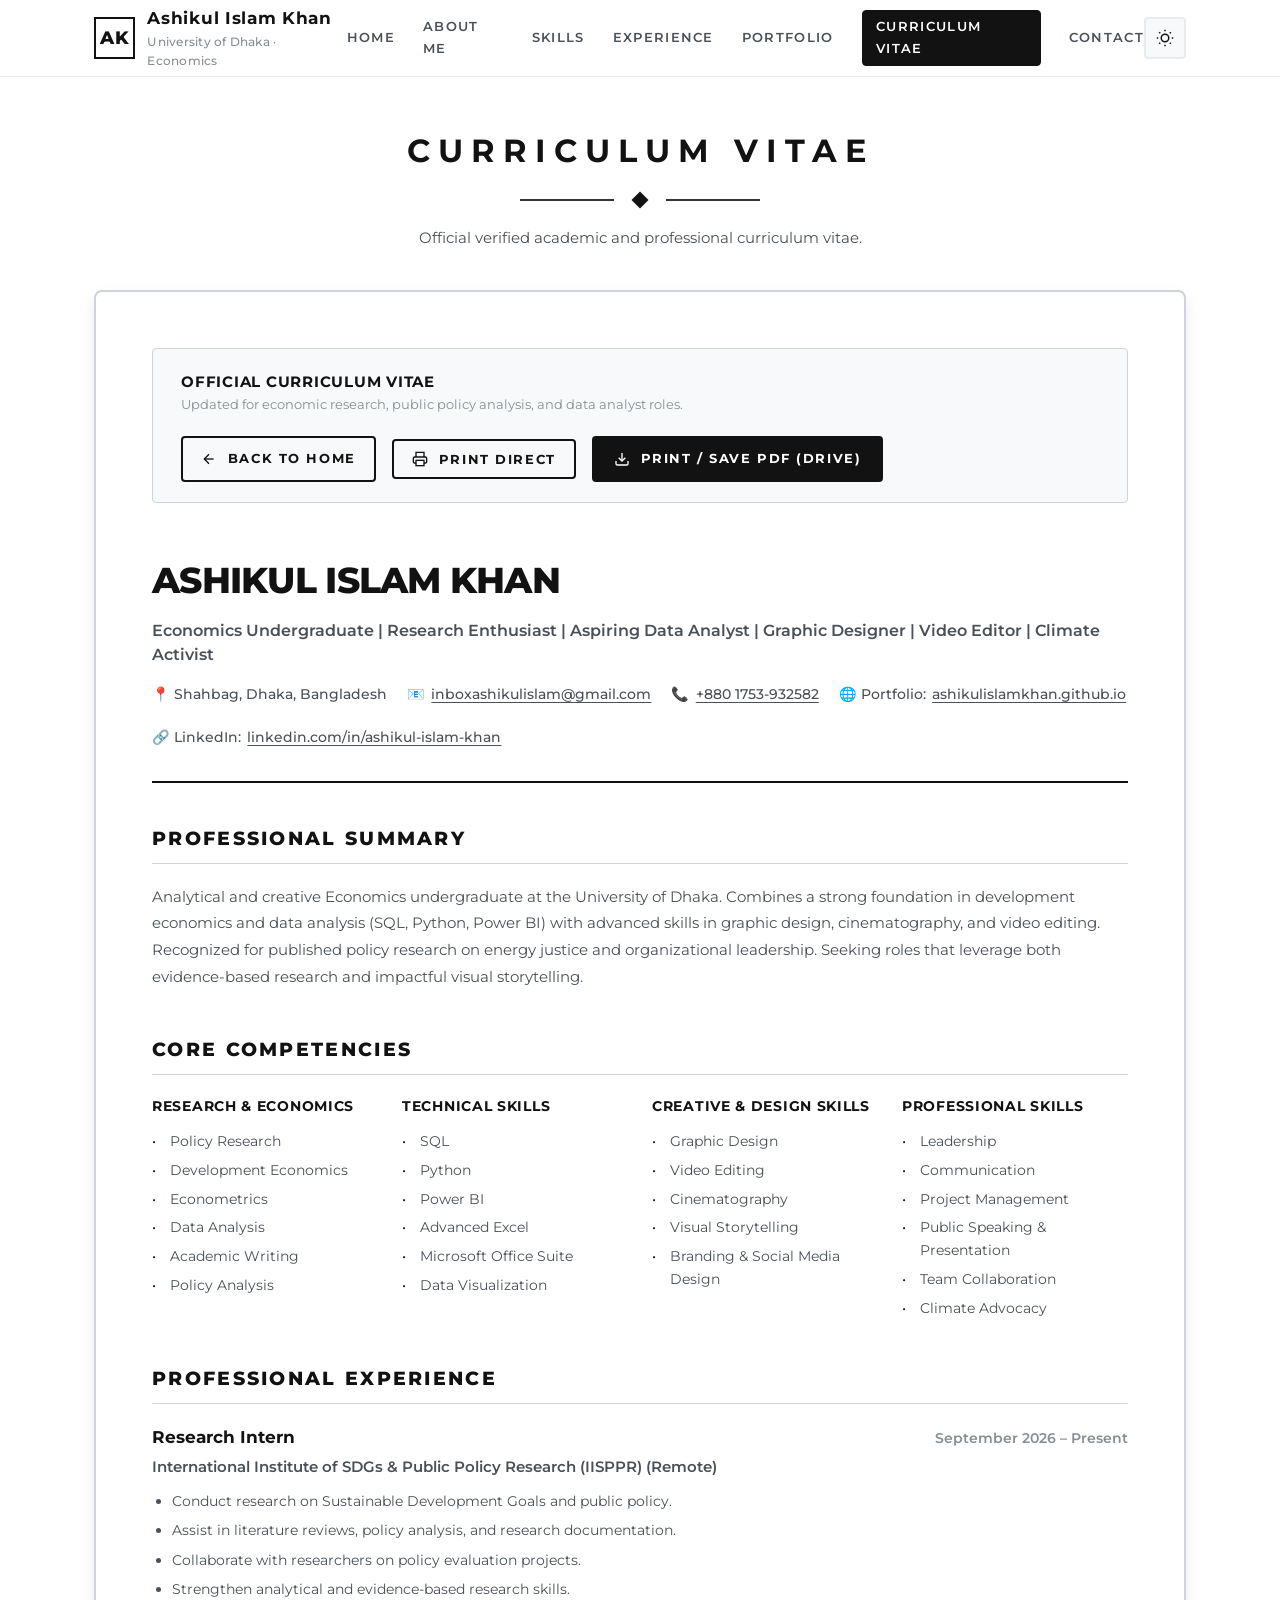
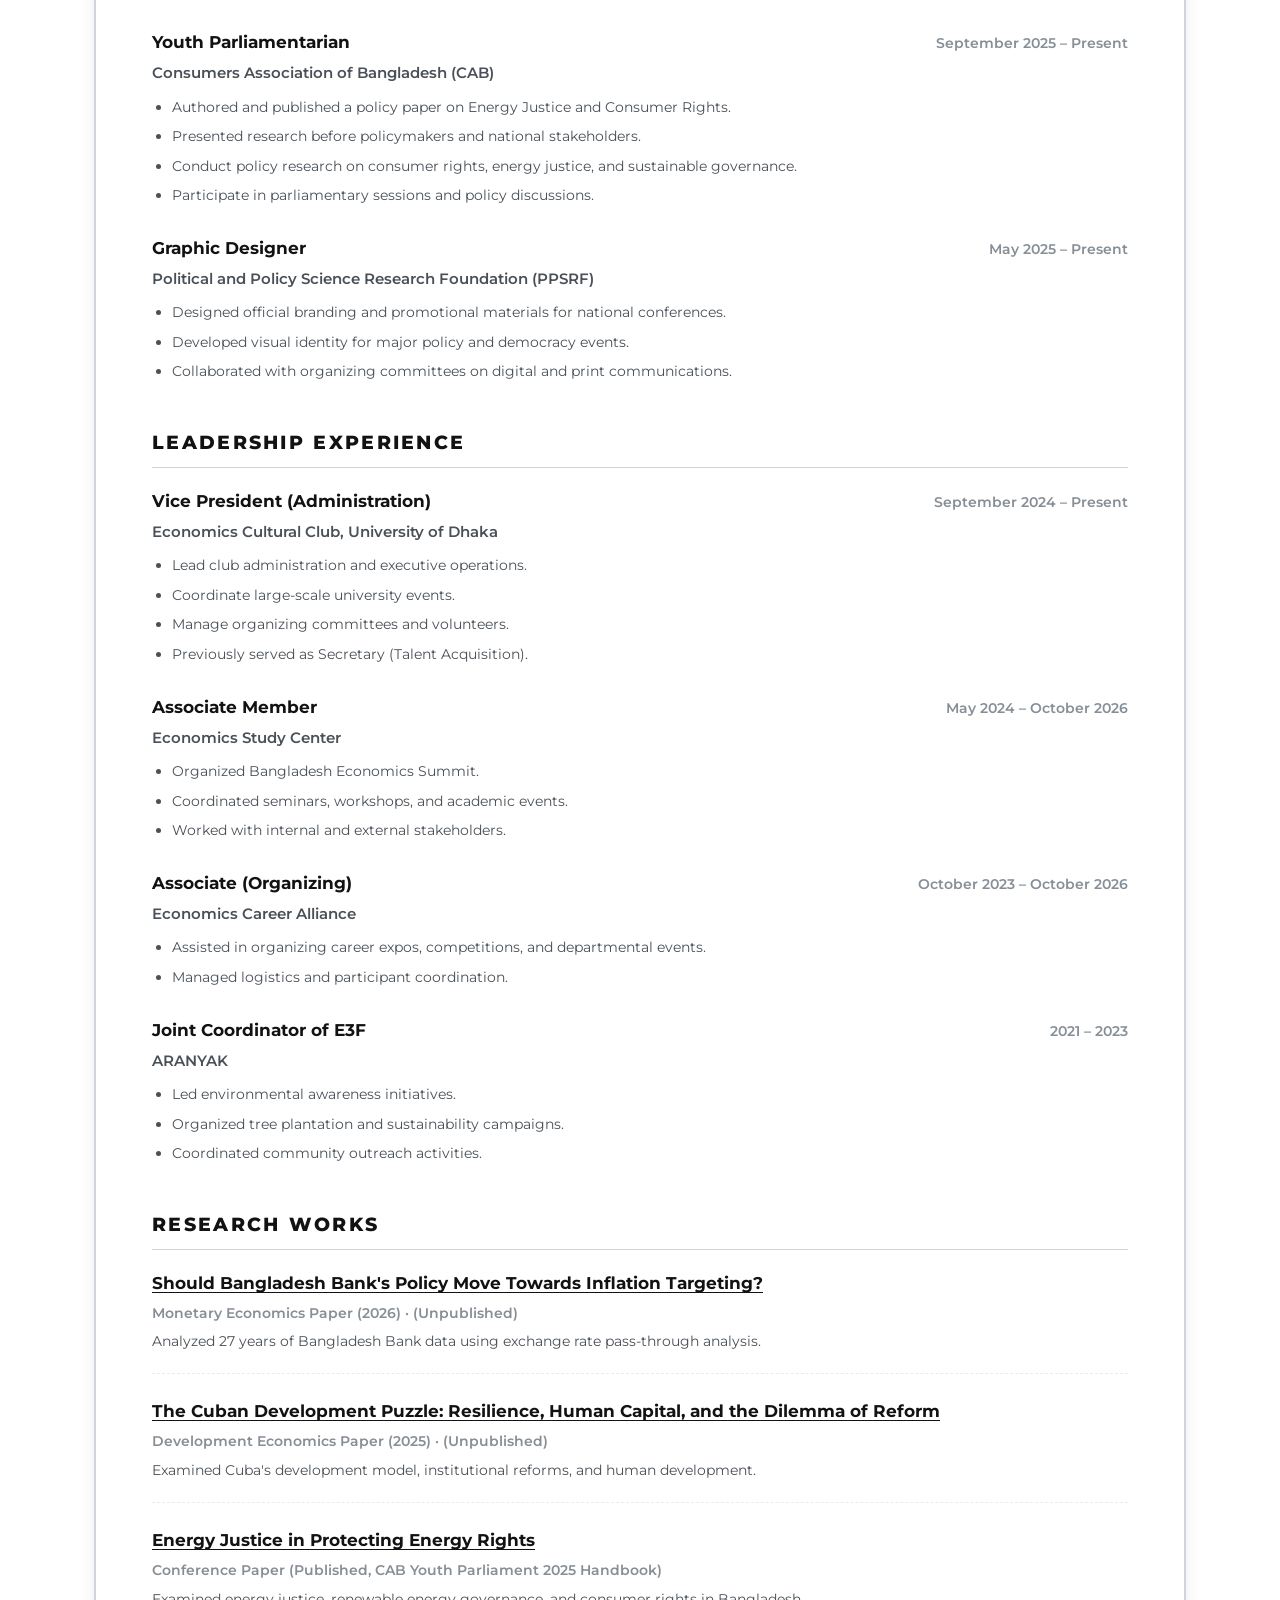
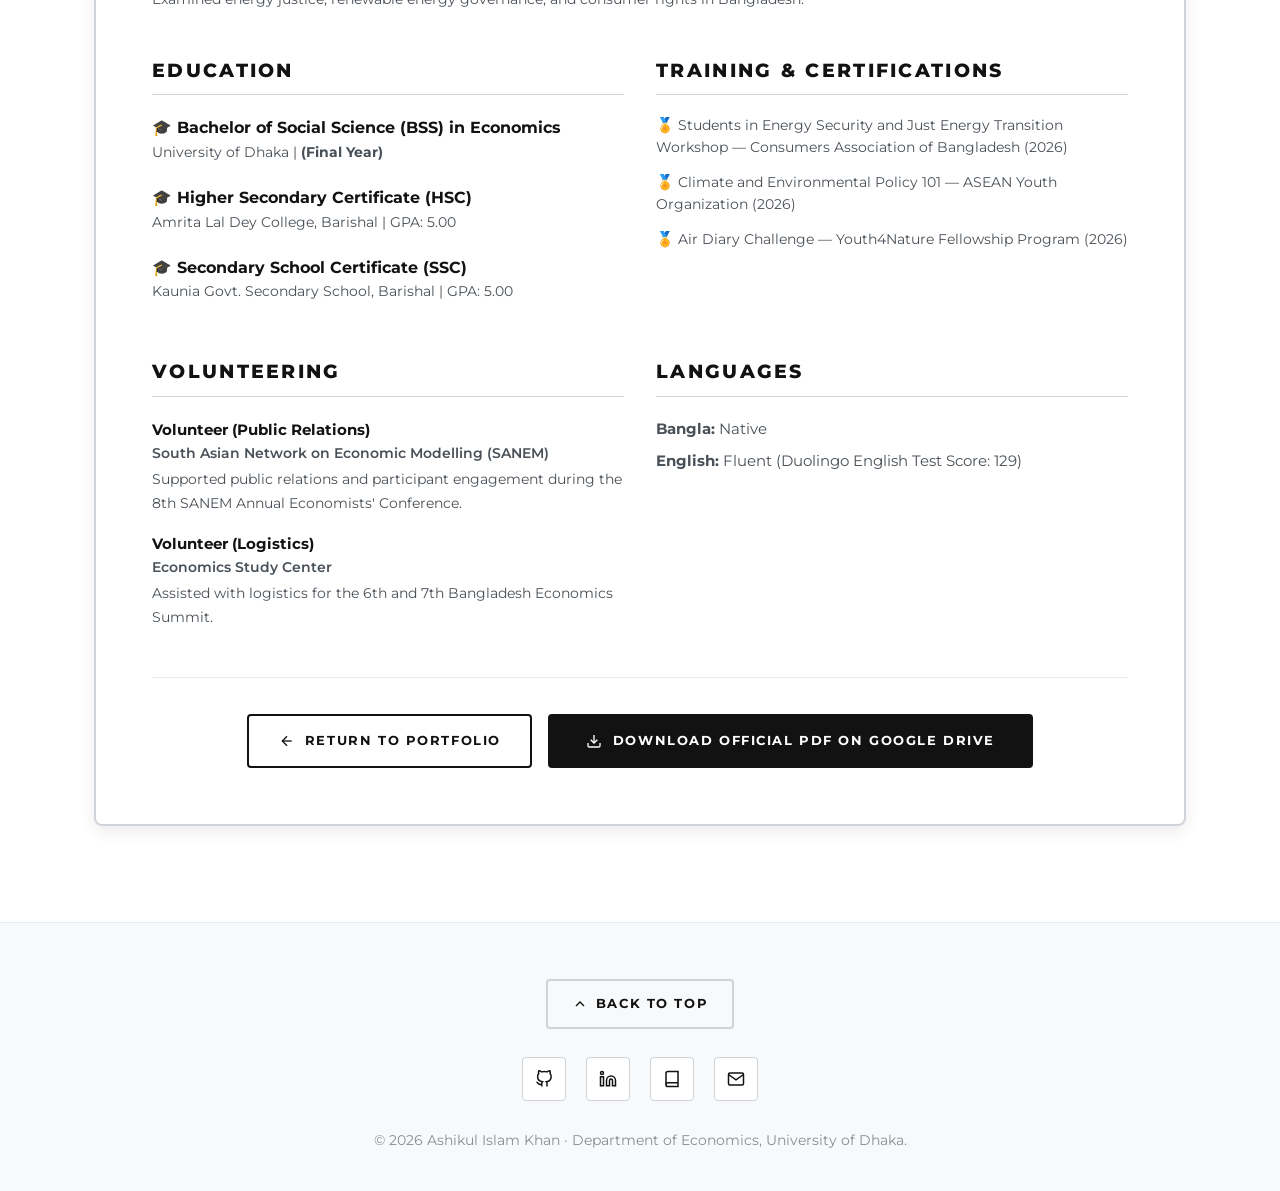
==== cv.html @ 873a34c2 "feat: add depth photo header, move CV to dedicated subpage, connect contact form to inbox, update al" ====
<!DOCTYPE html>
<html lang="en" data-theme="light">
<head>
  <meta charset="UTF-8">
  <meta name="viewport" content="width=device-width, initial-scale=1.0">
  <title>Curriculum Vitae | Ashikul Islam Khan</title>
  <meta name="description" content="Official Curriculum Vitae of Ashikul Islam Khan — Economics Undergraduate at University of Dhaka, Policy Research Enthusiast, Aspiring Data Analyst.">
  
  <!-- Tomasz Gajda Typography: Montserrat & Inter -->
  <link rel="preconnect" href="https://fonts.googleapis.com">
  <link rel="preconnect" href="https://fonts.gstatic.com" crossorigin>
  <link href="https://fonts.googleapis.com/css2?family=Montserrat:wght@300;400;500;600;700;800&family=Inter:wght@400;500;600;700&family=JetBrains+Mono:wght@400;500;600&display=swap" rel="stylesheet">
  
  <link rel="stylesheet" href="styles.css">
</head>
<body>

  <!-- =========================================================================
       Navigation Header
       ========================================================================= -->
  <header class="site-header">
    <div class="container nav-container">
      <a href="index.html" class="nav-brand">
        <div class="brand-monogram">AK</div>
        <div class="brand-text">
          <span class="brand-title">Ashikul Islam Khan</span>
          <span class="brand-subtitle">University of Dhaka · Economics</span>
        </div>
      </a>

      <!-- Desktop Nav Menu -->
      <nav class="nav-menu" id="navMenu">
        <a href="index.html" class="nav-link">Home</a>
        <a href="index.html#about" class="nav-link">About me</a>
        <a href="index.html#skills" class="nav-link">Skills</a>
        <a href="index.html#experience" class="nav-link">Experience</a>
        <a href="index.html#portfolio" class="nav-link">Portfolio</a>
        <a href="cv.html" class="nav-link nav-link-badge active">Curriculum Vitae</a>
        <a href="index.html#contact" class="nav-link">Contact</a>
      </nav>

      <!-- Nav Actions: Theme Switcher on Top Right -->
      <div class="nav-actions">
        <button class="theme-switch-btn" id="themeToggleBtn" onclick="toggleThemeMode()" title="Switch Light / Dark Theme" aria-label="Toggle Theme">
          <svg id="themeIcon" width="18" height="18" viewBox="0 0 24 24" fill="none" stroke="currentColor" stroke-width="2">
            <circle cx="12" cy="12" r="5"></circle>
            <line x1="12" y1="1" x2="12" y2="3"></line>
            <line x1="12" y1="21" x2="12" y2="23"></line>
            <line x1="4.22" y1="4.22" x2="5.64" y2="5.64"></line>
            <line x1="18.36" y1="18.36" x2="19.78" y2="19.78"></line>
            <line x1="1" y1="12" x2="3" y2="12"></line>
            <line x1="21" y1="12" x2="23" y2="12"></line>
            <line x1="4.22" y1="19.78" x2="5.64" y2="18.36"></line>
            <line x1="18.36" y1="5.64" x2="19.78" y2="4.22"></line>
          </svg>
        </button>

        <!-- Mobile Nav Hamburger -->
        <button class="mobile-nav-toggle" id="mobileNavToggle" onclick="toggleMobileNav()" aria-label="Open Navigation Menu">
          <span></span>
          <span></span>
          <span></span>
        </button>
      </div>
    </div>
  </header>

  <!-- =========================================================================
       Curriculum Vitae Dedicated Subpage Layout
       ========================================================================= -->
  <main class="cv-page-wrap">
    <div class="container">
      
      <!-- Section Header -->
      <div class="tg-section-header" style="margin-bottom: 2.5rem;">
        <h1 class="tg-section-title">Curriculum Vitae</h1>
        <div class="tg-divider">
          <span class="tg-divider-line"></span>
          <span class="tg-divider-diamond"></span>
          <span class="tg-divider-line"></span>
        </div>
        <p class="tg-section-subtitle">Official verified academic and professional curriculum vitae.</p>
      </div>

      <!-- CV Document Container Card -->
      <div class="cv-container-card">
        
        <!-- Action Banner -->
        <div class="cv-action-banner">
          <div class="cv-banner-info">
            <span class="cv-banner-title">Official Curriculum Vitae</span>
            <span class="cv-banner-desc">Updated for economic research, public policy analysis, and data analyst roles.</span>
          </div>
          <div class="cv-banner-actions">
            <a href="index.html" class="tg-btn tg-btn-outline" style="padding: 0.65rem 1.15rem;">
              <svg viewBox="0 0 24 24" fill="none" stroke="currentColor" stroke-width="2"><line x1="19" y1="12" x2="5" y2="12"></line><polyline points="12 19 5 12 12 5"></polyline></svg>
              <span>Back to Home</span>
            </a>
            <button onclick="window.print()" class="tg-btn tg-btn-outline" style="padding: 0.65rem 1.15rem;">
              <svg viewBox="0 0 24 24" fill="none" stroke="currentColor" stroke-width="2"><polyline points="6 9 6 2 18 2 18 9"></polyline><path d="M6 18H4a2 2 0 0 1-2-2v-5a2 2 0 0 1 2-2h16a2 2 0 0 1 2 2v5a2 2 0 0 1-2 2h-2"></path><rect x="6" y="14" width="12" height="8"></rect></svg>
              <span>Print Direct</span>
            </button>
            <a href="https://drive.google.com/drive/folders/1A0wxWFheME4iqwdDmXPXaLomrhGNUptt?usp=drive_link" target="_blank" rel="noopener" class="tg-btn tg-btn-primary" style="padding: 0.65rem 1.25rem;">
              <svg viewBox="0 0 24 24" fill="none" stroke="currentColor" stroke-width="2"><path d="M21 15v4a2 2 0 0 1-2 2H5a2 2 0 0 1-2-2v-4"></path><polyline points="7 10 12 15 17 10"></polyline><line x1="12" y1="15" x2="12" y2="3"></line></svg>
              <span>Print / Save PDF (Drive)</span>
            </a>
          </div>
        </div>

        <!-- CV Header -->
        <div class="cv-header">
          <h1 class="cv-name">Ashikul Islam Khan</h1>
          <p class="cv-tagline">Economics Undergraduate | Research Enthusiast | Aspiring Data Analyst | Graphic Designer | Video Editor | Climate Activist</p>
          <div class="cv-contact-bar">
            <span class="cv-contact-item">📍 Shahbag, Dhaka, Bangladesh</span>
            <span class="cv-contact-item">📧 <a href="mailto:inboxashikulislam@gmail.com">inboxashikulislam@gmail.com</a></span>
            <span class="cv-contact-item">📞 <a href="tel:+8801753932582">+880 1753-932582</a></span>
            <span class="cv-contact-item">🌐 Portfolio: <a href="https://ashikulislamkhan.github.io/portfolio/" target="_blank" rel="noopener">ashikulislamkhan.github.io</a></span>
            <span class="cv-contact-item">🔗 LinkedIn: <a href="https://linkedin.com/in/ashikul-islam-khan" target="_blank" rel="noopener">linkedin.com/in/ashikul-islam-khan</a></span>
          </div>
        </div>

        <!-- Professional Summary -->
        <div class="cv-block">
          <h3 class="cv-block-title">Professional Summary</h3>
          <p class="cv-summary-text">
            Analytical and creative Economics undergraduate at the University of Dhaka. Combines a strong foundation in development economics and data analysis (SQL, Python, Power BI) with advanced skills in graphic design, cinematography, and video editing. Recognized for published policy research on energy justice and organizational leadership. Seeking roles that leverage both evidence-based research and impactful visual storytelling.
          </p>
        </div>

        <!-- Core Competencies -->
        <div class="cv-block">
          <h3 class="cv-block-title">Core Competencies</h3>
          <div class="cv-competencies-grid">
            <div class="cv-comp-col">
              <h4>Research & Economics</h4>
              <ul class="cv-comp-list">
                <li>Policy Research</li>
                <li>Development Economics</li>
                <li>Econometrics</li>
                <li>Data Analysis</li>
                <li>Academic Writing</li>
                <li>Policy Analysis</li>
              </ul>
            </div>
            <div class="cv-comp-col">
              <h4>Technical Skills</h4>
              <ul class="cv-comp-list">
                <li>SQL</li>
                <li>Python</li>
                <li>Power BI</li>
                <li>Advanced Excel</li>
                <li>Microsoft Office Suite</li>
                <li>Data Visualization</li>
              </ul>
            </div>
            <div class="cv-comp-col">
              <h4>Creative & Design Skills</h4>
              <ul class="cv-comp-list">
                <li>Graphic Design</li>
                <li>Video Editing</li>
                <li>Cinematography</li>
                <li>Visual Storytelling</li>
                <li>Branding & Social Media Design</li>
              </ul>
            </div>
            <div class="cv-comp-col">
              <h4>Professional Skills</h4>
              <ul class="cv-comp-list">
                <li>Leadership</li>
                <li>Communication</li>
                <li>Project Management</li>
                <li>Public Speaking & Presentation</li>
                <li>Team Collaboration</li>
                <li>Climate Advocacy</li>
              </ul>
            </div>
          </div>
        </div>

        <!-- Professional Experience -->
        <div class="cv-block">
          <h3 class="cv-block-title">Professional Experience</h3>
          
          <div class="cv-entry">
            <div class="cv-entry-head">
              <span class="cv-entry-role">Research Intern</span>
              <span class="cv-entry-date">September 2026 – Present</span>
            </div>
            <div class="cv-entry-sub">International Institute of SDGs & Public Policy Research (IISPPR) (Remote)</div>
            <ul class="cv-bullets">
              <li>Conduct research on Sustainable Development Goals and public policy.</li>
              <li>Assist in literature reviews, policy analysis, and research documentation.</li>
              <li>Collaborate with researchers on policy evaluation projects.</li>
              <li>Strengthen analytical and evidence-based research skills.</li>
            </ul>
          </div>

          <div class="cv-entry">
            <div class="cv-entry-head">
              <span class="cv-entry-role">Youth Parliamentarian</span>
              <span class="cv-entry-date">September 2025 – Present</span>
            </div>
            <div class="cv-entry-sub">Consumers Association of Bangladesh (CAB)</div>
            <ul class="cv-bullets">
              <li>Authored and published a policy paper on Energy Justice and Consumer Rights.</li>
              <li>Presented research before policymakers and national stakeholders.</li>
              <li>Conduct policy research on consumer rights, energy justice, and sustainable governance.</li>
              <li>Participate in parliamentary sessions and policy discussions.</li>
            </ul>
          </div>

          <div class="cv-entry">
            <div class="cv-entry-head">
              <span class="cv-entry-role">Graphic Designer</span>
              <span class="cv-entry-date">May 2025 – Present</span>
            </div>
            <div class="cv-entry-sub">Political and Policy Science Research Foundation (PPSRF)</div>
            <ul class="cv-bullets">
              <li>Designed official branding and promotional materials for national conferences.</li>
              <li>Developed visual identity for major policy and democracy events.</li>
              <li>Collaborated with organizing committees on digital and print communications.</li>
            </ul>
          </div>
        </div>

        <!-- Leadership Experience -->
        <div class="cv-block">
          <h3 class="cv-block-title">Leadership Experience</h3>

          <div class="cv-entry">
            <div class="cv-entry-head">
              <span class="cv-entry-role">Vice President (Administration)</span>
              <span class="cv-entry-date">September 2024 – Present</span>
            </div>
            <div class="cv-entry-sub">Economics Cultural Club, University of Dhaka</div>
            <ul class="cv-bullets">
              <li>Lead club administration and executive operations.</li>
              <li>Coordinate large-scale university events.</li>
              <li>Manage organizing committees and volunteers.</li>
              <li>Previously served as Secretary (Talent Acquisition).</li>
            </ul>
          </div>

          <div class="cv-entry">
            <div class="cv-entry-head">
              <span class="cv-entry-role">Associate Member</span>
              <span class="cv-entry-date">May 2024 – October 2026</span>
            </div>
            <div class="cv-entry-sub">Economics Study Center</div>
            <ul class="cv-bullets">
              <li>Organized Bangladesh Economics Summit.</li>
              <li>Coordinated seminars, workshops, and academic events.</li>
              <li>Worked with internal and external stakeholders.</li>
            </ul>
          </div>

          <div class="cv-entry">
            <div class="cv-entry-head">
              <span class="cv-entry-role">Associate (Organizing)</span>
              <span class="cv-entry-date">October 2023 – October 2026</span>
            </div>
            <div class="cv-entry-sub">Economics Career Alliance</div>
            <ul class="cv-bullets">
              <li>Assisted in organizing career expos, competitions, and departmental events.</li>
              <li>Managed logistics and participant coordination.</li>
            </ul>
          </div>

          <div class="cv-entry">
            <div class="cv-entry-head">
              <span class="cv-entry-role">Joint Coordinator of E3F</span>
              <span class="cv-entry-date">2021 – 2023</span>
            </div>
            <div class="cv-entry-sub">ARANYAK</div>
            <ul class="cv-bullets">
              <li>Led environmental awareness initiatives.</li>
              <li>Organized tree plantation and sustainability campaigns.</li>
              <li>Coordinated community outreach activities.</li>
            </ul>
          </div>
        </div>

        <!-- Research Works -->
        <div class="cv-block">
          <h3 class="cv-block-title">Research Works</h3>

          <div class="cv-research-item">
            <div class="cv-research-title">
              <a href="https://www.researchgate.net/publication/414671158_Should_Bangladesh_Bank's_policy_move_towards_inflation_targeting_Should_Bangladesh_Bank's_policy_move_towards_inflation_targeting_Prepared_by_-_The_Rational_Minds" target="_blank" rel="noopener">
                Should Bangladesh Bank's Policy Move Towards Inflation Targeting?
              </a>
            </div>
            <div class="cv-research-meta">Monetary Economics Paper (2026) · (Unpublished)</div>
            <p class="cv-research-desc">Analyzed 27 years of Bangladesh Bank data using exchange rate pass-through analysis.</p>
          </div>

          <div class="cv-research-item">
            <div class="cv-research-title">
              <a href="https://www.researchgate.net/publication/414824231_The_Cuban_Development_Puzzle" target="_blank" rel="noopener">
                The Cuban Development Puzzle: Resilience, Human Capital, and the Dilemma of Reform
              </a>
            </div>
            <div class="cv-research-meta">Development Economics Paper (2025) · (Unpublished)</div>
            <p class="cv-research-desc">Examined Cuba's development model, institutional reforms, and human development.</p>
          </div>

          <div class="cv-research-item">
            <div class="cv-research-title">
              <a href="https://www.researchgate.net/profile/Ashikul-Islam-Khan" target="_blank" rel="noopener">
                Energy Justice in Protecting Energy Rights
              </a>
            </div>
            <div class="cv-research-meta">Conference Paper (Published, CAB Youth Parliament 2025 Handbook)</div>
            <p class="cv-research-desc">Examined energy justice, renewable energy governance, and consumer rights in Bangladesh.</p>
          </div>
        </div>

        <!-- Education, Certifications, Volunteering, Languages -->
        <div class="cv-grid-2col">
          <!-- Education -->
          <div class="cv-block" style="margin-bottom: 0;">
            <h3 class="cv-block-title">Education</h3>
            <div class="cv-edu-item">
              <div class="cv-edu-degree">🎓 Bachelor of Social Science (BSS) in Economics</div>
              <div class="cv-edu-inst">University of Dhaka | <strong>(Final Year)</strong></div>
            </div>
            <div class="cv-edu-item">
              <div class="cv-edu-degree">🎓 Higher Secondary Certificate (HSC)</div>
              <div class="cv-edu-inst">Amrita Lal Dey College, Barishal | GPA: 5.00</div>
            </div>
            <div class="cv-edu-item">
              <div class="cv-edu-degree">🎓 Secondary School Certificate (SSC)</div>
              <div class="cv-edu-inst">Kaunia Govt. Secondary School, Barishal | GPA: 5.00</div>
            </div>
          </div>

          <!-- Training & Certifications -->
          <div class="cv-block" style="margin-bottom: 0;">
            <h3 class="cv-block-title">Training & Certifications</h3>
            <div class="cv-cert-item">
              🏅 Students in Energy Security and Just Energy Transition Workshop — Consumers Association of Bangladesh (2026)
            </div>
            <div class="cv-cert-item">
              🏅 Climate and Environmental Policy 101 — ASEAN Youth Organization (2026)
            </div>
            <div class="cv-cert-item">
              🏅 Air Diary Challenge — Youth4Nature Fellowship Program (2026)
            </div>
          </div>
        </div>

        <div class="cv-grid-2col" style="margin-top: 2rem;">
          <!-- Volunteering -->
          <div class="cv-block" style="margin-bottom: 0;">
            <h3 class="cv-block-title">Volunteering</h3>
            <div class="cv-entry" style="margin-bottom: 1rem;">
              <div class="cv-entry-role" style="font-size: 0.95rem;">Volunteer (Public Relations)</div>
              <div class="cv-entry-sub" style="font-size: 0.85rem; margin-bottom: 0.25rem;">South Asian Network on Economic Modelling (SANEM)</div>
              <p style="font-size: 0.88rem; color: var(--text-secondary);">Supported public relations and participant engagement during the 8th SANEM Annual Economists' Conference.</p>
            </div>
            <div class="cv-entry" style="margin-bottom: 0;">
              <div class="cv-entry-role" style="font-size: 0.95rem;">Volunteer (Logistics)</div>
              <div class="cv-entry-sub" style="font-size: 0.85rem; margin-bottom: 0.25rem;">Economics Study Center</div>
              <p style="font-size: 0.88rem; color: var(--text-secondary);">Assisted with logistics for the 6th and 7th Bangladesh Economics Summit.</p>
            </div>
          </div>

          <!-- Languages -->
          <div class="cv-block" style="margin-bottom: 0;">
            <h3 class="cv-block-title">Languages</h3>
            <div class="cv-lang-item"><strong>Bangla:</strong> Native</div>
            <div class="cv-lang-item"><strong>English:</strong> Fluent (Duolingo English Test Score: 129)</div>
          </div>
        </div>

        <!-- Bottom Action Redirect Button -->
        <div style="margin-top: 3rem; text-align: center; padding-top: 2.25rem; border-top: 1px solid var(--border-subtle); display: flex; justify-content: center; gap: 1rem; flex-wrap: wrap;">
          <a href="index.html" class="tg-btn tg-btn-outline" style="padding: 0.9rem 1.85rem;">
            <svg viewBox="0 0 24 24" fill="none" stroke="currentColor" stroke-width="2"><line x1="19" y1="12" x2="5" y2="12"></line><polyline points="12 19 5 12 12 5"></polyline></svg>
            <span>Return to Portfolio</span>
          </a>
          <a href="https://drive.google.com/drive/folders/1A0wxWFheME4iqwdDmXPXaLomrhGNUptt?usp=drive_link" target="_blank" rel="noopener" class="tg-btn tg-btn-primary" style="padding: 0.9rem 2.25rem;">
            <svg viewBox="0 0 24 24" fill="none" stroke="currentColor" stroke-width="2"><path d="M21 15v4a2 2 0 0 1-2 2H5a2 2 0 0 1-2-2v-4"></path><polyline points="7 10 12 15 17 10"></polyline><line x1="12" y1="15" x2="12" y2="3"></line></svg>
            <span>Download Official PDF on Google Drive</span>
          </a>
        </div>
      </div>
    </div>
  </main>

  <!-- =========================================================================
       Footer
       ========================================================================= -->
  <footer class="site-footer">
    <div class="container footer-content">
      <a href="#" class="back-to-top-btn" onclick="window.scrollTo({top: 0, behavior: 'smooth'}); return false;">
        <svg width="16" height="16" viewBox="0 0 24 24" fill="none" stroke="currentColor" stroke-width="2"><polyline points="18 15 12 9 6 15"></polyline></svg>
        <span>Back to Top</span>
      </a>

      <div class="footer-socials">
        <a href="https://github.com/ashikulislamkhan" target="_blank" rel="noopener" class="social-icon-btn" title="GitHub">
          <svg viewBox="0 0 24 24" fill="none" stroke="currentColor" stroke-width="2"><path d="M9 19c-5 1.5-5-2.5-7-3m14 6v-3.87a3.37 3.37 0 0 0-.94-2.61c3.14-.35 6.44-1.54 6.44-7A5.44 5.44 0 0 0 20 4.77 5.07 5.07 0 0 0 19.91 1S18.73.65 16 2.48a13.38 13.38 0 0 0-7 0C6.27.65 5.09 1 5.09 1A5.07 5.07 0 0 0 5 4.77a5.44 5.44 0 0 0-1.5 3.78c0 5.42 3.3 6.61 6.44 7A3.37 3.37 0 0 0 9 18.13V22"></path></svg>
        </a>
        <a href="https://linkedin.com/in/ashikul-islam-khan" target="_blank" rel="noopener" class="social-icon-btn" title="LinkedIn">
          <svg viewBox="0 0 24 24" fill="none" stroke="currentColor" stroke-width="2"><path d="M16 8a6 6 0 0 1 6 6v7h-4v-7a2 2 0 0 0-2-2 2 2 0 0 0-2 2v7h-4v-7a6 6 0 0 1 6-6z"></path><rect x="2" y="9" width="4" height="12"></rect><circle cx="4" cy="4" r="2"></circle></svg>
        </a>
        <a href="https://www.researchgate.net/profile/Ashikul-Islam-Khan" target="_blank" rel="noopener" class="social-icon-btn" title="ResearchGate">
          <svg viewBox="0 0 24 24" fill="none" stroke="currentColor" stroke-width="2"><path d="M4 19.5A2.5 2.5 0 0 1 6.5 17H20"></path><path d="M6.5 2H20v20H6.5A2.5 2.5 0 0 1 4 19.5v-15A2.5 2.5 0 0 1 6.5 2z"></path></svg>
        </a>
        <a href="mailto:inboxashikulislam@gmail.com" class="social-icon-btn" title="Email">
          <svg viewBox="0 0 24 24" fill="none" stroke="currentColor" stroke-width="2"><path d="M4 4h16c1.1 0 2 .9 2 2v12c0 1.1-.9 2-2 2H4c-1.1 0-2-.9-2-2V6c0-1.1.9-2 2-2z"></path><polyline points="22,6 12,13 2,6"></polyline></svg>
        </a>
      </div>

      <p class="footer-copy">
        © 2026 Ashikul Islam Khan · Department of Economics, University of Dhaka.
      </p>
    </div>
  </footer>

  <!-- Toast Notification -->
  <div class="liquid-toast" id="liquidToast" role="alert" aria-live="polite">
    <svg width="18" height="18" viewBox="0 0 24 24" fill="none" stroke="currentColor" stroke-width="2"><polyline points="20 6 9 17 4 12"></polyline></svg>
    <span id="toastMessage">Action completed</span>
  </div>

  <script src="portfolio-data.js"></script>
  <script src="app.js"></script>
</body>
</html>
---- styles.css ----
/* ==========================================================================
   TOMASZ GAJDA DESIGN SYSTEM - PORTFOLIO & CURRICULUM VITAE
   Inspired by Tomasz Gajda Figma Community Template (node-id: 7-4)
   Clean, Modern, Geometric Minimalism with Light & Dark Modes
   ========================================================================== */

:root {
  /* DAYLIGHT (LIGHT) THEME */
  --bg-primary: #ffffff;
  --bg-secondary: #f8f9fa;
  --bg-card: #ffffff;
  --bg-card-hover: #f1f3f5;
  --bg-inverted: #121212;
  
  --text-primary: #121212;
  --text-secondary: #495057;
  --text-muted: #868e96;
  --text-inverted: #ffffff;
  
  --border-primary: #121212;
  --border-subtle: #e9ecef;
  --border-medium: #ced4da;
  
  --accent-color: #000000;
  --accent-contrast: #ffffff;
  --accent-electric: #0d6efd;
  --accent-gold: #d4a373;
  --accent-emerald: #198754;

  --shadow-sm: 0 2px 4px rgba(0, 0, 0, 0.04);
  --shadow-md: 0 6px 16px rgba(0, 0, 0, 0.08);
  --shadow-lg: 0 12px 28px rgba(0, 0, 0, 0.12);
  --shadow-card: 0 4px 12px rgba(0, 0, 0, 0.05);

  --font-heading: 'Montserrat', -apple-system, BlinkMacSystemFont, 'Segoe UI', Roboto, sans-serif;
  --font-body: 'Montserrat', -apple-system, BlinkMacSystemFont, 'Segoe UI', Roboto, sans-serif;
  --font-mono: 'JetBrains Mono', SFMono-Regular, Menlo, Monaco, Consolas, monospace;

  --container-width: 1140px;
  --radius-sm: 4px;
  --radius-md: 8px;
  --radius-lg: 12px;
  --radius-pill: 9999px;
  
  --transition-fast: 0.2s cubic-bezier(0.16, 1, 0.3, 1);
  --transition-normal: 0.3s cubic-bezier(0.16, 1, 0.3, 1);
}

[data-theme="dark"] {
  /* DUSK (DARK) THEME - Tomasz Gajda Signature Dark Mode */
  --bg-primary: #121212;
  --bg-secondary: #1a1a1a;
  --bg-card: #1e1e1e;
  --bg-card-hover: #262626;
  --bg-inverted: #ffffff;
  
  --text-primary: #ffffff;
  --text-secondary: #ced4da;
  --text-muted: #868e96;
  --text-inverted: #121212;
  
  --border-primary: #ffffff;
  --border-subtle: #2b2b2b;
  --border-medium: #3d3d3d;
  
  --accent-color: #ffffff;
  --accent-contrast: #121212;
  --accent-electric: #3b82f6;
  --accent-gold: #e9c46a;
  --accent-emerald: #20c997;

  --shadow-sm: 0 2px 6px rgba(0, 0, 0, 0.35);
  --shadow-md: 0 6px 20px rgba(0, 0, 0, 0.5);
  --shadow-lg: 0 14px 34px rgba(0, 0, 0, 0.7);
  --shadow-card: 0 4px 14px rgba(0, 0, 0, 0.4);
}

/* ==========================================================================
   Base & Reset Styles
   ========================================================================== */
*, *::before, *::after {
  box-sizing: border-box;
  margin: 0;
  padding: 0;
}

html {
  font-size: 16px;
  scroll-behavior: smooth;
  -webkit-font-smoothing: antialiased;
  -moz-osx-font-smoothing: grayscale;
}

body {
  font-family: var(--font-body);
  background-color: var(--bg-primary);
  color: var(--text-primary);
  line-height: 1.65;
  min-height: 100vh;
  transition: background-color var(--transition-normal), color var(--transition-normal);
  overflow-x: hidden;
}

a {
  color: inherit;
  text-decoration: none;
  transition: color var(--transition-fast), border-color var(--transition-fast), background-color var(--transition-fast);
}

img {
  max-width: 100%;
  display: block;
}

button {
  font-family: inherit;
  cursor: pointer;
  border: none;
  background: none;
  transition: all var(--transition-fast);
}

ul, ol {
  list-style: none;
}

.container {
  width: 100%;
  max-width: var(--container-width);
  margin: 0 auto;
  padding: 0 1.5rem;
}

/* ==========================================================================
   Tomasz Gajda Signature Section Dividers
   ========================================================================== */
.section {
  padding: 5.5rem 0;
}

.section-alt {
  background-color: var(--bg-secondary);
}

.tg-section-header {
  text-align: center;
  margin-bottom: 3.5rem;
}

.tg-section-title {
  font-family: var(--font-heading);
  font-size: 2rem;
  font-weight: 700;
  letter-spacing: 0.25em;
  text-transform: uppercase;
  margin-bottom: 1rem;
  color: var(--text-primary);
}

.tg-divider {
  display: flex;
  align-items: center;
  justify-content: center;
  gap: 1.25rem;
  margin: 0 auto 1.25rem auto;
  max-width: 240px;
}

.tg-divider-line {
  flex: 1;
  height: 2px;
  background-color: var(--text-primary);
  opacity: 0.85;
}

.tg-divider-diamond {
  display: inline-flex;
  align-items: center;
  justify-content: center;
  width: 12px;
  height: 12px;
  background-color: var(--text-primary);
  transform: rotate(45deg);
}

.tg-section-subtitle {
  font-size: 0.95rem;
  color: var(--text-secondary);
  max-width: 640px;
  margin: 0 auto;
  font-weight: 400;
  line-height: 1.6;
}

/* ==========================================================================
   Header & Navigation
   ========================================================================== */
.site-header {
  position: sticky;
  top: 0;
  left: 0;
  width: 100%;
  z-index: 1000;
  background-color: var(--bg-primary);
  border-bottom: 1px solid var(--border-subtle);
  transition: background-color var(--transition-normal), border-color var(--transition-normal);
  backdrop-filter: blur(12px);
  -webkit-backdrop-filter: blur(12px);
}

.nav-container {
  display: flex;
  align-items: center;
  justify-content: space-between;
  height: 76px;
}

.nav-brand {
  display: flex;
  align-items: center;
  gap: 0.75rem;
  text-decoration: none;
}

.brand-monogram {
  display: flex;
  align-items: center;
  justify-content: center;
  width: 42px;
  height: 42px;
  border: 2px solid var(--border-primary);
  font-family: var(--font-heading);
  font-weight: 800;
  font-size: 1.15rem;
  letter-spacing: 0.05em;
  color: var(--text-primary);
  background-color: transparent;
  transition: all var(--transition-fast);
}

.nav-brand:hover .brand-monogram {
  background-color: var(--border-primary);
  color: var(--bg-primary);
}

.brand-text {
  display: flex;
  flex-direction: column;
}

.brand-title {
  font-family: var(--font-heading);
  font-weight: 700;
  font-size: 1.05rem;
  letter-spacing: 0.04em;
  color: var(--text-primary);
}

.brand-subtitle {
  font-size: 0.72rem;
  font-weight: 500;
  color: var(--text-muted);
  letter-spacing: 0.02em;
}

.nav-menu {
  display: flex;
  align-items: center;
  gap: 1.75rem;
}

.nav-link {
  font-family: var(--font-heading);
  font-size: 0.82rem;
  font-weight: 600;
  letter-spacing: 0.1em;
  text-transform: uppercase;
  color: var(--text-secondary);
  position: relative;
  padding: 0.5rem 0;
}

.nav-link::after {
  content: '';
  position: absolute;
  bottom: 0;
  left: 0;
  width: 0%;
  height: 2px;
  background-color: var(--text-primary);
  transition: width var(--transition-fast);
}

.nav-link:hover,
.nav-link.active {
  color: var(--text-primary);
}

.nav-link:hover::after,
.nav-link.active::after {
  width: 100%;
}

.nav-link.nav-link-badge {
  display: inline-flex;
  align-items: center;
  gap: 0.4rem;
  padding: 0.35rem 0.85rem;
  border: 1px solid var(--border-medium);
  border-radius: var(--radius-sm);
  background: var(--bg-secondary);
}

.nav-link.nav-link-badge:hover,
.nav-link.nav-link-badge.active {
  background-color: var(--text-primary);
  color: var(--bg-primary);
  border-color: var(--text-primary);
}

.nav-link.nav-link-badge::after {
  display: none;
}

.nav-actions {
  display: flex;
  align-items: center;
  gap: 1rem;
}

/* Theme Switcher Button - Top Right */
.theme-switch-btn {
  display: flex;
  align-items: center;
  justify-content: center;
  width: 42px;
  height: 42px;
  border: 2px solid var(--border-subtle);
  border-radius: var(--radius-sm);
  background: var(--bg-secondary);
  color: var(--text-primary);
  transition: all var(--transition-fast);
}

.theme-switch-btn:hover {
  border-color: var(--border-primary);
  background-color: var(--bg-card-hover);
  transform: translateY(-1px);
}

.theme-switch-btn svg {
  width: 18px;
  height: 18px;
}

/* Mobile Nav Toggle */
.mobile-nav-toggle {
  display: none;
  flex-direction: column;
  justify-content: center;
  gap: 5px;
  width: 40px;
  height: 40px;
  padding: 8px;
  border: 1px solid var(--border-subtle);
  border-radius: var(--radius-sm);
  background: transparent;
}

.mobile-nav-toggle span {
  width: 100%;
  height: 2px;
  background-color: var(--text-primary);
  transition: all var(--transition-fast);
}

/* ==========================================================================
   Hero Depth Showcase Header (Cover Banner & Profile Photo with Depth Effect)
   ========================================================================== */
.hero-depth-container {
  margin-bottom: 4rem;
  position: relative;
}

.hero-cover-wrap {
  width: 100%;
  height: 260px;
  border-radius: var(--radius-md);
  overflow: hidden;
  position: relative;
  border: 2px solid var(--border-medium);
  box-shadow: var(--shadow-md);
  background-color: var(--bg-secondary);
}

.hero-cover-img {
  width: 100%;
  height: 100%;
  object-fit: cover;
  object-position: center;
  transition: transform 0.6s cubic-bezier(0.16, 1, 0.3, 1);
}

.hero-cover-wrap:hover .hero-cover-img {
  transform: scale(1.02);
}

.hero-cover-overlay {
  position: absolute;
  top: 0;
  left: 0;
  width: 100%;
  height: 100%;
  background: linear-gradient(180deg, rgba(0, 0, 0, 0.05) 0%, rgba(0, 0, 0, 0.45) 100%);
  pointer-events: none;
}

[data-theme="dark"] .hero-cover-overlay {
  background: linear-gradient(180deg, rgba(18, 18, 18, 0.2) 0%, rgba(18, 18, 18, 0.75) 100%);
}

/* Avatar Frame Overlapping with 3D Depth */
.hero-avatar-depth-wrap {
  display: flex;
  align-items: flex-end;
  gap: 2rem;
  margin-top: -85px;
  padding: 0 2rem;
  position: relative;
  z-index: 10;
}

.hero-avatar-frame {
  position: relative;
  width: 165px;
  height: 165px;
  border-radius: 16px;
  padding: 6px;
  background-color: var(--bg-card);
  border: 3px solid var(--border-primary);
  box-shadow: 0 20px 45px -10px rgba(0, 0, 0, 0.35), 0 0 0 2px var(--border-subtle);
  flex-shrink: 0;
  transition: transform var(--transition-fast), box-shadow var(--transition-fast);
}

.hero-avatar-frame:hover {
  transform: translateY(-4px) scale(1.02);
  box-shadow: 0 28px 55px -10px rgba(0, 0, 0, 0.45);
}

.hero-avatar-img {
  width: 100%;
  height: 100%;
  border-radius: 10px;
  object-fit: cover;
  object-position: center top;
}

.avatar-status-dot {
  position: absolute;
  bottom: 8px;
  right: 8px;
  width: 16px;
  height: 16px;
  background-color: var(--accent-emerald);
  border: 3px solid var(--bg-card);
  border-radius: 50%;
  box-shadow: 0 0 0 2px rgba(32, 201, 151, 0.4);
}

.hero-avatar-meta {
  padding-bottom: 0.5rem;
}

.hero-avatar-name {
  font-family: var(--font-heading);
  font-size: 1.75rem;
  font-weight: 800;
  text-transform: uppercase;
  letter-spacing: 0.04em;
  color: var(--text-primary);
  line-height: 1.2;
}

.hero-avatar-dept {
  font-size: 0.92rem;
  font-weight: 600;
  color: var(--text-secondary);
  margin-bottom: 0.65rem;
}

.hero-avatar-pills {
  display: flex;
  flex-wrap: wrap;
  gap: 0.5rem;
}

.hero-meta-pill {
  font-family: var(--font-heading);
  font-size: 0.72rem;
  font-weight: 700;
  text-transform: uppercase;
  letter-spacing: 0.08em;
  padding: 0.25rem 0.65rem;
  background-color: var(--bg-card);
  border: 1px solid var(--border-medium);
  border-radius: var(--radius-sm);
  color: var(--text-primary);
}

/* ==========================================================================
   Hero Section Layout
   ========================================================================== */
.hero-section {
  padding: 3rem 0 5rem 0;
  position: relative;
}

.hero-grid {
  display: grid;
  grid-template-columns: 1.2fr 0.8fr;
  align-items: center;
  gap: 3.5rem;
}

.hero-content {
  display: flex;
  flex-direction: column;
}

.hero-greeting {
  font-family: var(--font-heading);
  font-size: 1.15rem;
  font-weight: 500;
  letter-spacing: 0.12em;
  text-transform: uppercase;
  color: var(--text-secondary);
  margin-bottom: 0.4rem;
}

.hero-name {
  font-family: var(--font-heading);
  font-size: 3.25rem;
  font-weight: 800;
  letter-spacing: -0.02em;
  line-height: 1.1;
  text-transform: uppercase;
  color: var(--text-primary);
  margin-bottom: 1.25rem;
}

.hero-tagline {
  font-family: var(--font-heading);
  font-size: 0.95rem;
  font-weight: 600;
  line-height: 1.55;
  color: var(--text-secondary);
  border-left: 3px solid var(--border-primary);
  padding-left: 1rem;
  margin-bottom: 1.5rem;
}

.hero-bio {
  font-size: 0.96rem;
  color: var(--text-secondary);
  line-height: 1.7;
  margin-bottom: 2rem;
  max-width: 580px;
}

.hero-socials {
  display: flex;
  align-items: center;
  gap: 0.85rem;
  margin-bottom: 2.25rem;
}

.social-icon-btn {
  display: flex;
  align-items: center;
  justify-content: center;
  width: 44px;
  height: 44px;
  border: 1px solid var(--border-medium);
  border-radius: var(--radius-sm);
  background-color: var(--bg-card);
  color: var(--text-primary);
  transition: all var(--transition-fast);
}

.social-icon-btn:hover {
  background-color: var(--text-primary);
  color: var(--bg-primary);
  border-color: var(--text-primary);
  transform: translateY(-2px);
  box-shadow: var(--shadow-sm);
}

.social-icon-btn svg {
  width: 18px;
  height: 18px;
}

.hero-buttons {
  display: flex;
  flex-wrap: wrap;
  align-items: center;
  gap: 1.15rem;
}

/* Button Styles */
.tg-btn {
  display: inline-flex;
  align-items: center;
  justify-content: center;
  gap: 0.65rem;
  padding: 0.85rem 1.85rem;
  font-family: var(--font-heading);
  font-size: 0.82rem;
  font-weight: 700;
  letter-spacing: 0.12em;
  text-transform: uppercase;
  border-radius: var(--radius-sm);
  transition: all var(--transition-fast);
  cursor: pointer;
  text-decoration: none;
}

.tg-btn-primary {
  background-color: var(--text-primary);
  color: var(--bg-primary);
  border: 2px solid var(--text-primary);
}

.tg-btn-primary:hover {
  background-color: transparent;
  color: var(--text-primary);
}

.tg-btn-outline {
  background-color: transparent;
  color: var(--text-primary);
  border: 2px solid var(--text-primary);
}

.tg-btn-outline:hover {
  background-color: var(--text-primary);
  color: var(--bg-primary);
}

.tg-btn svg {
  width: 16px;
  height: 16px;
}

/* Profile Card */
.hero-visual {
  position: relative;
}

.profile-card {
  background-color: var(--bg-card);
  border: 2px solid var(--border-medium);
  border-radius: var(--radius-md);
  padding: 2.25rem;
  box-shadow: var(--shadow-md);
  position: relative;
}

.profile-card::before {
  content: '';
  position: absolute;
  top: -8px;
  left: -8px;
  width: 100%;
  height: 100%;
  border: 2px solid var(--border-subtle);
  border-radius: var(--radius-md);
  z-index: -1;
  pointer-events: none;
}

.profile-badge-row {
  display: flex;
  align-items: center;
  justify-content: space-between;
  margin-bottom: 1.5rem;
  padding-bottom: 1.25rem;
  border-bottom: 1px solid var(--border-subtle);
}

.status-pill {
  display: inline-flex;
  align-items: center;
  gap: 0.5rem;
  font-size: 0.75rem;
  font-weight: 600;
  letter-spacing: 0.05em;
  text-transform: uppercase;
  color: var(--text-secondary);
  background: var(--bg-secondary);
  padding: 0.35rem 0.85rem;
  border-radius: var(--radius-pill);
  border: 1px solid var(--border-subtle);
}

.pulse-indicator {
  width: 8px;
  height: 8px;
  border-radius: 50%;
  background-color: var(--accent-emerald);
  box-shadow: 0 0 0 0 rgba(32, 201, 151, 0.7);
  animation: pulse-ring 2s infinite;
}

@keyframes pulse-ring {
  0% { transform: scale(0.95); box-shadow: 0 0 0 0 rgba(32, 201, 151, 0.7); }
  70% { transform: scale(1); box-shadow: 0 0 0 6px rgba(32, 201, 151, 0); }
  100% { transform: scale(0.95); box-shadow: 0 0 0 0 rgba(32, 201, 151, 0); }
}

.affiliation-box {
  display: flex;
  align-items: center;
  gap: 1rem;
  margin-bottom: 1.5rem;
}

.du-seal-icon {
  width: 46px;
  height: 46px;
  display: flex;
  align-items: center;
  justify-content: center;
  border: 2px solid var(--text-primary);
  font-family: var(--font-heading);
  font-weight: 800;
  font-size: 1.2rem;
}

.affiliation-details h4 {
  font-size: 0.98rem;
  font-weight: 700;
  text-transform: uppercase;
  letter-spacing: 0.04em;
}

.affiliation-details p {
  font-size: 0.84rem;
  color: var(--text-secondary);
}

.profile-stats-grid {
  display: grid;
  grid-template-columns: repeat(2, 1fr);
  gap: 0.85rem;
  margin-bottom: 1.5rem;
}

.stat-item {
  background-color: var(--bg-secondary);
  border: 1px solid var(--border-subtle);
  border-radius: var(--radius-sm);
  padding: 0.85rem;
  text-align: center;
}

.stat-number {
  font-family: var(--font-heading);
  font-size: 0.95rem;
  font-weight: 800;
  color: var(--text-primary);
  display: block;
  margin-bottom: 0.15rem;
}

.stat-label {
  font-size: 0.72rem;
  font-weight: 600;
  color: var(--text-muted);
  text-transform: uppercase;
  letter-spacing: 0.05em;
}

.profile-contact-quick {
  border-top: 1px solid var(--border-subtle);
  padding-top: 1.25rem;
}

.quick-row {
  display: flex;
  justify-content: space-between;
  align-items: center;
  font-size: 0.82rem;
  padding: 0.35rem 0;
}

.quick-label {
  color: var(--text-muted);
  font-weight: 500;
}

.quick-val {
  font-weight: 600;
  color: var(--text-primary);
}

/* ==========================================================================
   About Me Section
   ========================================================================== */
.about-card {
  background-color: var(--bg-card);
  border: 1px solid var(--border-medium);
  border-radius: var(--radius-md);
  padding: 3rem;
  box-shadow: var(--shadow-sm);
}

.about-lead {
  font-size: 1.15rem;
  line-height: 1.8;
  color: var(--text-primary);
  font-weight: 500;
  margin-bottom: 2rem;
}

.about-features-grid {
  display: grid;
  grid-template-columns: repeat(3, 1fr);
  gap: 1.75rem;
  margin-top: 2rem;
  padding-top: 2rem;
  border-top: 1px solid var(--border-subtle);
}

.about-feat-box {
  background-color: var(--bg-secondary);
  border: 1px solid var(--border-subtle);
  border-radius: var(--radius-sm);
  padding: 1.5rem;
  transition: transform var(--transition-fast);
}

.about-feat-box:hover {
  transform: translateY(-2px);
  border-color: var(--border-primary);
}

.about-feat-icon {
  width: 36px;
  height: 36px;
  display: flex;
  align-items: center;
  justify-content: center;
  background-color: var(--text-primary);
  color: var(--bg-primary);
  margin-bottom: 1rem;
}

.about-feat-icon svg {
  width: 18px;
  height: 18px;
}

.about-feat-box h4 {
  font-family: var(--font-heading);
  font-size: 0.95rem;
  font-weight: 700;
  letter-spacing: 0.05em;
  text-transform: uppercase;
  margin-bottom: 0.5rem;
}

.about-feat-box p {
  font-size: 0.85rem;
  color: var(--text-secondary);
  line-height: 1.6;
}

/* ==========================================================================
   Skills Section
   ========================================================================== */
.skills-grid {
  display: grid;
  grid-template-columns: repeat(2, 1fr);
  gap: 2rem;
}

.skill-category-card {
  background-color: var(--bg-card);
  border: 1px solid var(--border-medium);
  border-radius: var(--radius-md);
  padding: 2.25rem;
  box-shadow: var(--shadow-sm);
  transition: all var(--transition-fast);
}

.skill-category-card:hover {
  border-color: var(--border-primary);
  box-shadow: var(--shadow-md);
  transform: translateY(-3px);
}

.skill-card-header {
  display: flex;
  align-items: center;
  gap: 1rem;
  margin-bottom: 1.75rem;
  padding-bottom: 1.25rem;
  border-bottom: 1px solid var(--border-subtle);
}

.skill-header-icon {
  width: 40px;
  height: 40px;
  border: 2px solid var(--text-primary);
  display: flex;
  align-items: center;
  justify-content: center;
  color: var(--text-primary);
}

.skill-header-icon svg {
  width: 20px;
  height: 20px;
}

.skill-category-title {
  font-family: var(--font-heading);
  font-size: 1.15rem;
  font-weight: 700;
  text-transform: uppercase;
  letter-spacing: 0.08em;
}

.skill-items-list {
  display: flex;
  flex-wrap: wrap;
  gap: 0.75rem;
}

.skill-pill {
  display: inline-flex;
  align-items: center;
  gap: 0.5rem;
  background-color: var(--bg-secondary);
  border: 1px solid var(--border-medium);
  padding: 0.55rem 1rem;
  border-radius: var(--radius-sm);
  font-size: 0.85rem;
  font-weight: 600;
  color: var(--text-primary);
  transition: all var(--transition-fast);
}

.skill-pill:hover {
  background-color: var(--text-primary);
  color: var(--bg-primary);
  border-color: var(--text-primary);
  transform: translateY(-1px);
}

/* ==========================================================================
   Experience Section
   ========================================================================== */
.experience-layout {
  display: flex;
  flex-direction: column;
  gap: 3.5rem;
}

.exp-category-block {
  margin-bottom: 1rem;
}

.exp-category-heading {
  font-family: var(--font-heading);
  font-size: 1.35rem;
  font-weight: 800;
  text-transform: uppercase;
  letter-spacing: 0.12em;
  margin-bottom: 2rem;
  display: flex;
  align-items: center;
  gap: 0.85rem;
}

.exp-category-heading::after {
  content: '';
  flex: 1;
  height: 1px;
  background-color: var(--border-medium);
}

.timeline-cards {
  display: flex;
  flex-direction: column;
  gap: 1.75rem;
}

.timeline-item {
  background-color: var(--bg-card);
  border: 1px solid var(--border-medium);
  border-left: 4px solid var(--text-primary);
  border-radius: var(--radius-sm);
  padding: 2rem;
  box-shadow: var(--shadow-sm);
  transition: all var(--transition-fast);
}

.timeline-item:hover {
  border-color: var(--border-primary);
  border-left: 4px solid var(--accent-electric);
  box-shadow: var(--shadow-md);
  transform: translateX(4px);
}

.item-top-row {
  display: flex;
  justify-content: space-between;
  align-items: flex-start;
  flex-wrap: wrap;
  gap: 1rem;
  margin-bottom: 0.5rem;
}

.item-role-title {
  font-family: var(--font-heading);
  font-size: 1.15rem;
  font-weight: 700;
  letter-spacing: 0.02em;
}

.item-period-badge {
  font-family: var(--font-heading);
  font-size: 0.78rem;
  font-weight: 700;
  text-transform: uppercase;
  letter-spacing: 0.08em;
  padding: 0.35rem 0.85rem;
  background-color: var(--bg-secondary);
  border: 1px solid var(--border-subtle);
  border-radius: var(--radius-pill);
  color: var(--text-secondary);
}

.item-organization {
  font-size: 0.95rem;
  font-weight: 600;
  color: var(--text-secondary);
  margin-bottom: 1rem;
}

.item-bullets {
  list-style: none;
  padding: 0;
  margin: 0;
  display: flex;
  flex-direction: column;
  gap: 0.5rem;
}

.item-bullets li {
  position: relative;
  padding-left: 1.5rem;
  font-size: 0.9rem;
  color: var(--text-secondary);
  line-height: 1.6;
}

.item-bullets li::before {
  content: '▪';
  position: absolute;
  left: 0;
  color: var(--text-primary);
  font-size: 1rem;
  line-height: 1.4;
}

/* ==========================================================================
   Portfolio Section
   ========================================================================== */
.portfolio-filters {
  display: flex;
  justify-content: center;
  flex-wrap: wrap;
  gap: 0.75rem;
  margin-bottom: 3.5rem;
}

.filter-btn {
  font-family: var(--font-heading);
  font-size: 0.82rem;
  font-weight: 700;
  text-transform: uppercase;
  letter-spacing: 0.12em;
  padding: 0.65rem 1.4rem;
  border: 1px solid var(--border-medium);
  border-radius: var(--radius-sm);
  background-color: var(--bg-card);
  color: var(--text-secondary);
  transition: all var(--transition-fast);
}

.filter-btn:hover,
.filter-btn.active {
  background-color: var(--text-primary);
  color: var(--bg-primary);
  border-color: var(--text-primary);
}

.portfolio-grid {
  display: grid;
  grid-template-columns: repeat(auto-fill, minmax(340px, 1fr));
  gap: 2rem;
}

.project-card {
  background-color: var(--bg-card);
  border: 1px solid var(--border-medium);
  border-radius: var(--radius-md);
  overflow: hidden;
  display: flex;
  flex-direction: column;
  transition: all var(--transition-fast);
  box-shadow: var(--shadow-sm);
}

.project-card:hover {
  border-color: var(--border-primary);
  box-shadow: var(--shadow-md);
  transform: translateY(-4px);
}

.project-card-header {
  padding: 1.5rem 1.75rem 1rem 1.75rem;
  display: flex;
  justify-content: space-between;
  align-items: center;
  border-bottom: 1px solid var(--border-subtle);
}

.project-tag {
  font-family: var(--font-heading);
  font-size: 0.72rem;
  font-weight: 700;
  text-transform: uppercase;
  letter-spacing: 0.08em;
  color: var(--text-muted);
}

.project-status {
  font-size: 0.72rem;
  font-weight: 600;
  padding: 0.25rem 0.65rem;
  border-radius: var(--radius-pill);
  background-color: var(--bg-secondary);
  border: 1px solid var(--border-subtle);
  color: var(--text-secondary);
}

.project-card-body {
  padding: 1.75rem;
  flex: 1;
  display: flex;
  flex-direction: column;
}

.project-title {
  font-family: var(--font-heading);
  font-size: 1.15rem;
  font-weight: 700;
  margin-bottom: 0.75rem;
  line-height: 1.4;
  color: var(--text-primary);
}

.project-desc {
  font-size: 0.88rem;
  color: var(--text-secondary);
  line-height: 1.6;
  margin-bottom: 1.5rem;
  flex: 1;
}

.project-tech-stack {
  display: flex;
  flex-wrap: wrap;
  gap: 0.4rem;
  margin-bottom: 1.5rem;
}

.tech-tag {
  font-size: 0.75rem;
  font-weight: 600;
  background-color: var(--bg-secondary);
  padding: 0.25rem 0.6rem;
  border-radius: var(--radius-sm);
  color: var(--text-secondary);
  border: 1px solid var(--border-subtle);
}

.project-card-actions {
  display: flex;
  gap: 0.75rem;
  padding-top: 1.25rem;
  border-top: 1px solid var(--border-subtle);
}

.btn-card-action {
  display: inline-flex;
  align-items: center;
  justify-content: center;
  gap: 0.5rem;
  font-family: var(--font-heading);
  font-size: 0.78rem;
  font-weight: 700;
  letter-spacing: 0.08em;
  text-transform: uppercase;
  padding: 0.65rem 1rem;
  border: 1px solid var(--border-medium);
  border-radius: var(--radius-sm);
  background-color: var(--bg-card);
  color: var(--text-primary);
  flex: 1;
  text-align: center;
  transition: all var(--transition-fast);
}

.btn-card-action:hover {
  background-color: var(--text-primary);
  color: var(--bg-primary);
  border-color: var(--text-primary);
}

.btn-card-action.btn-accent {
  background-color: var(--text-primary);
  color: var(--bg-primary);
  border-color: var(--text-primary);
}

.btn-card-action.btn-accent:hover {
  background-color: transparent;
  color: var(--text-primary);
}

.btn-card-action svg {
  width: 14px;
  height: 14px;
}

/* ==========================================================================
   CV Showcase Banner (On Main Page)
   ========================================================================== */
.cv-preview-card {
  background-color: var(--bg-card);
  border: 2px solid var(--border-medium);
  border-radius: var(--radius-md);
  padding: 3.5rem;
  box-shadow: var(--shadow-md);
  text-align: center;
}

.cv-preview-lead {
  font-size: 1.1rem;
  color: var(--text-secondary);
  max-width: 680px;
  margin: 0 auto 2.5rem auto;
  line-height: 1.8;
}

.cv-preview-highlights {
  display: grid;
  grid-template-columns: repeat(4, 1fr);
  gap: 1.5rem;
  margin-bottom: 3rem;
  text-align: left;
}

.cv-highlight-box {
  background-color: var(--bg-secondary);
  border: 1px solid var(--border-subtle);
  border-radius: var(--radius-sm);
  padding: 1.5rem;
}

.cv-highlight-box h4 {
  font-family: var(--font-heading);
  font-size: 0.88rem;
  font-weight: 700;
  text-transform: uppercase;
  letter-spacing: 0.05em;
  margin-bottom: 0.5rem;
  color: var(--text-primary);
}

.cv-highlight-box p {
  font-size: 0.85rem;
  color: var(--text-secondary);
  line-height: 1.5;
}

.cv-preview-buttons {
  display: flex;
  justify-content: center;
  flex-wrap: wrap;
  gap: 1.5rem;
}

/* ==========================================================================
   Full Dedicated CV Page Styles (cv.html)
   ========================================================================== */
.cv-page-wrap {
  padding: 3rem 0 6rem 0;
}

.cv-container-card {
  background-color: var(--bg-card);
  border: 2px solid var(--border-medium);
  border-radius: var(--radius-md);
  padding: 3.5rem;
  box-shadow: var(--shadow-md);
  position: relative;
}

.cv-action-banner {
  display: flex;
  align-items: center;
  justify-content: space-between;
  flex-wrap: wrap;
  gap: 1.25rem;
  background-color: var(--bg-secondary);
  border: 1px solid var(--border-medium);
  border-radius: var(--radius-sm);
  padding: 1.25rem 1.75rem;
  margin-bottom: 3rem;
}

.cv-banner-info {
  display: flex;
  flex-direction: column;
}

.cv-banner-title {
  font-family: var(--font-heading);
  font-size: 0.95rem;
  font-weight: 700;
  text-transform: uppercase;
  letter-spacing: 0.05em;
  color: var(--text-primary);
}

.cv-banner-desc {
  font-size: 0.82rem;
  color: var(--text-muted);
}

.cv-banner-actions {
  display: flex;
  align-items: center;
  gap: 1rem;
}

.cv-header {
  border-bottom: 2px solid var(--border-primary);
  padding-bottom: 2rem;
  margin-bottom: 2.5rem;
}

.cv-name {
  font-family: var(--font-heading);
  font-size: 2.25rem;
  font-weight: 800;
  letter-spacing: -0.02em;
  text-transform: uppercase;
  margin-bottom: 0.5rem;
  color: var(--text-primary);
}

.cv-tagline {
  font-family: var(--font-heading);
  font-size: 1rem;
  font-weight: 600;
  color: var(--text-secondary);
  margin-bottom: 1rem;
  line-height: 1.5;
}

.cv-contact-bar {
  display: flex;
  flex-wrap: wrap;
  gap: 1.25rem;
  font-size: 0.88rem;
  color: var(--text-secondary);
  font-weight: 500;
}

.cv-contact-item {
  display: inline-flex;
  align-items: center;
  gap: 0.4rem;
}

.cv-contact-item a {
  text-decoration: underline;
  text-underline-offset: 3px;
}

.cv-contact-item a:hover {
  color: var(--accent-electric);
}

.cv-block {
  margin-bottom: 2.75rem;
}

.cv-block-title {
  font-family: var(--font-heading);
  font-size: 1.2rem;
  font-weight: 800;
  letter-spacing: 0.12em;
  text-transform: uppercase;
  border-bottom: 1.5px solid var(--border-medium);
  padding-bottom: 0.5rem;
  margin-bottom: 1.25rem;
  color: var(--text-primary);
}

.cv-summary-text {
  font-size: 0.95rem;
  line-height: 1.75;
  color: var(--text-secondary);
}

.cv-competencies-grid {
  display: grid;
  grid-template-columns: repeat(4, 1fr);
  gap: 1.5rem;
}

.cv-comp-col h4 {
  font-family: var(--font-heading);
  font-size: 0.88rem;
  font-weight: 700;
  text-transform: uppercase;
  letter-spacing: 0.05em;
  margin-bottom: 0.75rem;
  color: var(--text-primary);
}

.cv-comp-list {
  display: flex;
  flex-direction: column;
  gap: 0.4rem;
}

.cv-comp-list li {
  font-size: 0.85rem;
  color: var(--text-secondary);
  position: relative;
  padding-left: 1.15rem;
}

.cv-comp-list li::before {
  content: '•';
  position: absolute;
  left: 0;
  color: var(--text-primary);
}

.cv-entry {
  margin-bottom: 1.75rem;
}

.cv-entry-head {
  display: flex;
  justify-content: space-between;
  align-items: baseline;
  flex-wrap: wrap;
  gap: 0.5rem;
  margin-bottom: 0.25rem;
}

.cv-entry-role {
  font-family: var(--font-heading);
  font-size: 1.05rem;
  font-weight: 700;
  color: var(--text-primary);
}

.cv-entry-date {
  font-family: var(--font-heading);
  font-size: 0.85rem;
  font-weight: 600;
  color: var(--text-muted);
}

.cv-entry-sub {
  font-size: 0.92rem;
  font-weight: 600;
  color: var(--text-secondary);
  margin-bottom: 0.65rem;
}

.cv-bullets {
  padding-left: 1.25rem;
  display: flex;
  flex-direction: column;
  gap: 0.4rem;
}

.cv-bullets li {
  list-style: disc;
  font-size: 0.9rem;
  color: var(--text-secondary);
  line-height: 1.6;
}

.cv-research-item {
  margin-bottom: 1.5rem;
  padding-bottom: 1.25rem;
  border-bottom: 1px dashed var(--border-subtle);
}

.cv-research-item:last-child {
  border-bottom: none;
  margin-bottom: 0;
  padding-bottom: 0;
}

.cv-research-title {
  font-family: var(--font-heading);
  font-size: 1.05rem;
  font-weight: 700;
  margin-bottom: 0.25rem;
}

.cv-research-title a {
  text-decoration: underline;
  text-underline-offset: 3px;
  color: var(--text-primary);
}

.cv-research-title a:hover {
  color: var(--accent-electric);
}

.cv-research-meta {
  font-size: 0.85rem;
  font-weight: 600;
  color: var(--text-muted);
  margin-bottom: 0.4rem;
}

.cv-research-desc {
  font-size: 0.9rem;
  color: var(--text-secondary);
  line-height: 1.6;
}

.cv-grid-2col {
  display: grid;
  grid-template-columns: repeat(2, 1fr);
  gap: 2rem;
}

.cv-edu-item {
  margin-bottom: 1.25rem;
}

.cv-edu-degree {
  font-family: var(--font-heading);
  font-size: 0.98rem;
  font-weight: 700;
  color: var(--text-primary);
}

.cv-edu-inst {
  font-size: 0.9rem;
  color: var(--text-secondary);
}

.cv-cert-item {
  margin-bottom: 0.85rem;
  font-size: 0.9rem;
  color: var(--text-secondary);
  line-height: 1.5;
}

.cv-lang-item {
  font-size: 0.92rem;
  color: var(--text-secondary);
  margin-bottom: 0.5rem;
}

/* ==========================================================================
   Contact Section
   ========================================================================== */
.contact-grid {
  display: grid;
  grid-template-columns: 1fr 1.2fr;
  gap: 4rem;
}

.contact-info-panel {
  display: flex;
  flex-direction: column;
}

.contact-lead {
  font-size: 1.05rem;
  color: var(--text-secondary);
  line-height: 1.7;
  margin-bottom: 2rem;
}

.contact-details-list {
  display: flex;
  flex-direction: column;
  gap: 1.5rem;
  margin-bottom: 2.5rem;
}

.contact-detail-row {
  display: flex;
  align-items: flex-start;
  gap: 1.25rem;
}

.contact-icon-box {
  width: 44px;
  height: 44px;
  border: 1px solid var(--border-medium);
  border-radius: var(--radius-sm);
  display: flex;
  align-items: center;
  justify-content: center;
  color: var(--text-primary);
  background-color: var(--bg-card);
  flex-shrink: 0;
}

.contact-icon-box svg {
  width: 18px;
  height: 18px;
}

.contact-row-text h4 {
  font-family: var(--font-heading);
  font-size: 0.82rem;
  font-weight: 700;
  text-transform: uppercase;
  letter-spacing: 0.08em;
  color: var(--text-muted);
  margin-bottom: 0.25rem;
}

.contact-row-text p,
.contact-row-text a {
  font-size: 0.95rem;
  font-weight: 600;
  color: var(--text-primary);
}

.contact-row-text a:hover {
  text-decoration: underline;
}

.tg-contact-form {
  background-color: var(--bg-card);
  border: 1px solid var(--border-medium);
  border-radius: var(--radius-md);
  padding: 2.5rem;
  box-shadow: var(--shadow-sm);
  position: relative;
}

.form-group {
  margin-bottom: 1.5rem;
}

.form-label {
  display: block;
  font-family: var(--font-heading);
  font-size: 0.82rem;
  font-weight: 700;
  text-transform: uppercase;
  letter-spacing: 0.08em;
  color: var(--text-primary);
  margin-bottom: 0.5rem;
}

.form-input,
.form-textarea {
  width: 100%;
  padding: 0.85rem 1.15rem;
  font-family: inherit;
  font-size: 0.92rem;
  border: 1px solid var(--border-medium);
  border-radius: var(--radius-sm);
  background-color: var(--bg-secondary);
  color: var(--text-primary);
  transition: all var(--transition-fast);
}

.form-input:focus,
.form-textarea:focus {
  outline: none;
  border-color: var(--text-primary);
  background-color: var(--bg-primary);
  box-shadow: 0 0 0 3px rgba(0, 0, 0, 0.06);
}

[data-theme="dark"] .form-input:focus,
[data-theme="dark"] .form-textarea:focus {
  box-shadow: 0 0 0 3px rgba(255, 255, 255, 0.1);
}

.form-textarea {
  resize: vertical;
  min-height: 130px;
}

/* ==========================================================================
   Footer & Back-to-Top
   ========================================================================== */
.site-footer {
  background-color: var(--bg-secondary);
  border-top: 1px solid var(--border-subtle);
  padding: 3.5rem 0 2.5rem 0;
  text-align: center;
}

.footer-content {
  display: flex;
  flex-direction: column;
  align-items: center;
  gap: 1.75rem;
}

.back-to-top-btn {
  display: inline-flex;
  align-items: center;
  gap: 0.5rem;
  font-family: var(--font-heading);
  font-size: 0.82rem;
  font-weight: 700;
  text-transform: uppercase;
  letter-spacing: 0.12em;
  padding: 0.75rem 1.5rem;
  border: 2px solid var(--border-medium);
  border-radius: var(--radius-sm);
  color: var(--text-primary);
  transition: all var(--transition-fast);
}

.back-to-top-btn:hover {
  border-color: var(--text-primary);
  background-color: var(--text-primary);
  color: var(--bg-primary);
}

.footer-socials {
  display: flex;
  gap: 1.25rem;
}

.footer-copy {
  font-size: 0.85rem;
  color: var(--text-muted);
}

/* ==========================================================================
   Toast Notification
   ========================================================================== */
.liquid-toast {
  position: fixed;
  bottom: 2rem;
  right: 2rem;
  background-color: var(--text-primary);
  color: var(--bg-primary);
  padding: 0.85rem 1.5rem;
  border-radius: var(--radius-sm);
  font-family: var(--font-heading);
  font-size: 0.85rem;
  font-weight: 600;
  box-shadow: var(--shadow-lg);
  display: flex;
  align-items: center;
  gap: 0.75rem;
  z-index: 9999;
  transform: translateY(120px);
  opacity: 0;
  transition: transform 0.3s cubic-bezier(0.16, 1, 0.3, 1), opacity 0.3s cubic-bezier(0.16, 1, 0.3, 1);
  pointer-events: none;
}

.liquid-toast.show {
  transform: translateY(0);
  opacity: 1;
  pointer-events: auto;
}

/* ==========================================================================
   BibTeX Modal
   ========================================================================== */
.modal-overlay {
  position: fixed;
  top: 0;
  left: 0;
  width: 100%;
  height: 100%;
  background-color: rgba(0, 0, 0, 0.65);
  display: flex;
  align-items: center;
  justify-content: center;
  z-index: 10000;
  opacity: 0;
  visibility: hidden;
  transition: all var(--transition-fast);
  padding: 1.5rem;
}

.modal-overlay.active {
  opacity: 1;
  visibility: visible;
}

.modal-dialog {
  background-color: var(--bg-card);
  border: 1px solid var(--border-medium);
  border-radius: var(--radius-md);
  width: 100%;
  max-width: 620px;
  padding: 2.25rem;
  box-shadow: var(--shadow-lg);
  transform: scale(0.95);
  transition: transform var(--transition-fast);
}

.modal-overlay.active .modal-dialog {
  transform: scale(1);
}

.modal-head {
  display: flex;
  justify-content: space-between;
  align-items: center;
  margin-bottom: 1.5rem;
}

.modal-head h3 {
  font-family: var(--font-heading);
  font-size: 1.15rem;
  font-weight: 700;
  text-transform: uppercase;
  letter-spacing: 0.05em;
}

.modal-close-btn {
  font-size: 1.5rem;
  color: var(--text-muted);
  cursor: pointer;
  line-height: 1;
}

.modal-close-btn:hover {
  color: var(--text-primary);
}

.modal-code-block {
  background-color: var(--bg-secondary);
  border: 1px solid var(--border-subtle);
  border-radius: var(--radius-sm);
  padding: 1.25rem;
  font-family: var(--font-mono);
  font-size: 0.85rem;
  white-space: pre-wrap;
  color: var(--text-primary);
  max-height: 320px;
  overflow-y: auto;
  margin-bottom: 1.5rem;
}

/* ==========================================================================
   Responsive Breakpoints
   ========================================================================== */
@media (max-width: 992px) {
  .hero-grid {
    grid-template-columns: 1fr;
    gap: 3rem;
  }

  .skills-grid {
    grid-template-columns: 1fr;
  }

  .about-features-grid {
    grid-template-columns: 1fr;
  }

  .cv-preview-highlights {
    grid-template-columns: repeat(2, 1fr);
  }

  .cv-competencies-grid {
    grid-template-columns: repeat(2, 1fr);
  }

  .contact-grid {
    grid-template-columns: 1fr;
    gap: 3rem;
  }
}

@media (max-width: 768px) {
  .nav-menu {
    display: none;
    position: absolute;
    top: 76px;
    left: 0;
    width: 100%;
    background-color: var(--bg-primary);
    border-bottom: 1px solid var(--border-subtle);
    flex-direction: column;
    padding: 1.5rem;
    gap: 1rem;
    box-shadow: var(--shadow-md);
  }

  .nav-menu.active {
    display: flex;
  }

  .mobile-nav-toggle {
    display: flex;
  }

  .hero-name {
    font-size: 2.35rem;
  }

  .hero-cover-wrap {
    height: 180px;
  }

  .hero-avatar-depth-wrap {
    flex-direction: column;
    align-items: center;
    text-align: center;
    margin-top: -65px;
    gap: 1rem;
  }

  .hero-avatar-frame {
    width: 130px;
    height: 130px;
  }

  .hero-avatar-pills {
    justify-content: center;
  }

  .cv-container-card {
    padding: 2rem 1.5rem;
  }

  .cv-preview-card {
    padding: 2rem 1.5rem;
  }

  .cv-preview-highlights {
    grid-template-columns: 1fr;
  }

  .cv-competencies-grid {
    grid-template-columns: 1fr;
  }

  .cv-grid-2col {
    grid-template-columns: 1fr;
  }

  .portfolio-grid {
    grid-template-columns: 1fr;
  }
}

@media print {
  .site-header,
  .site-footer,
  .hero-section,
  #about,
  #skills,
  #experience,
  #portfolio,
  #contact,
  .cv-action-banner,
  .liquid-toast,
  .modal-overlay {
    display: none !important;
  }

  body {
    background: #ffffff !important;
    color: #000000 !important;
    padding: 0 !important;
  }

  .cv-page-wrap,
  #curriculum-vitae {
    padding: 0 !important;
  }

  .cv-container-card {
    border: none !important;
    box-shadow: none !important;
    padding: 0 !important;
  }
}
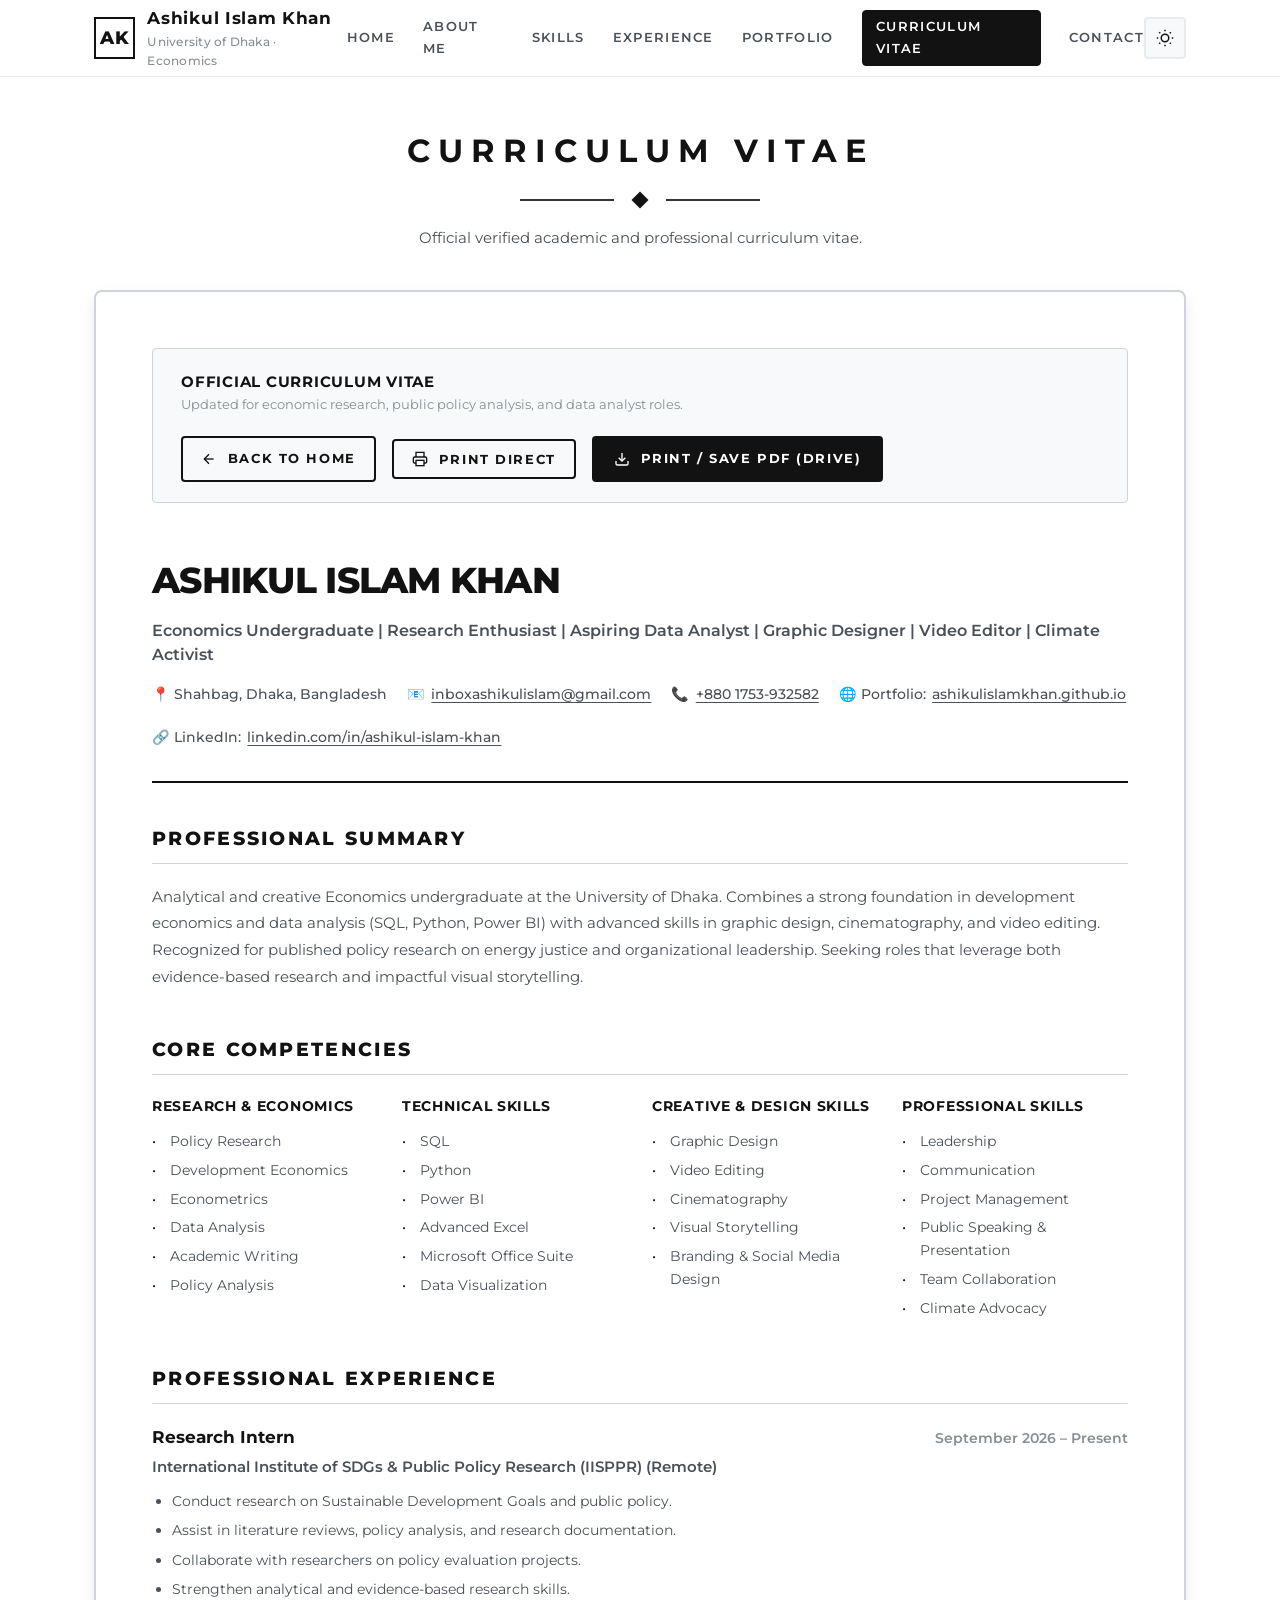
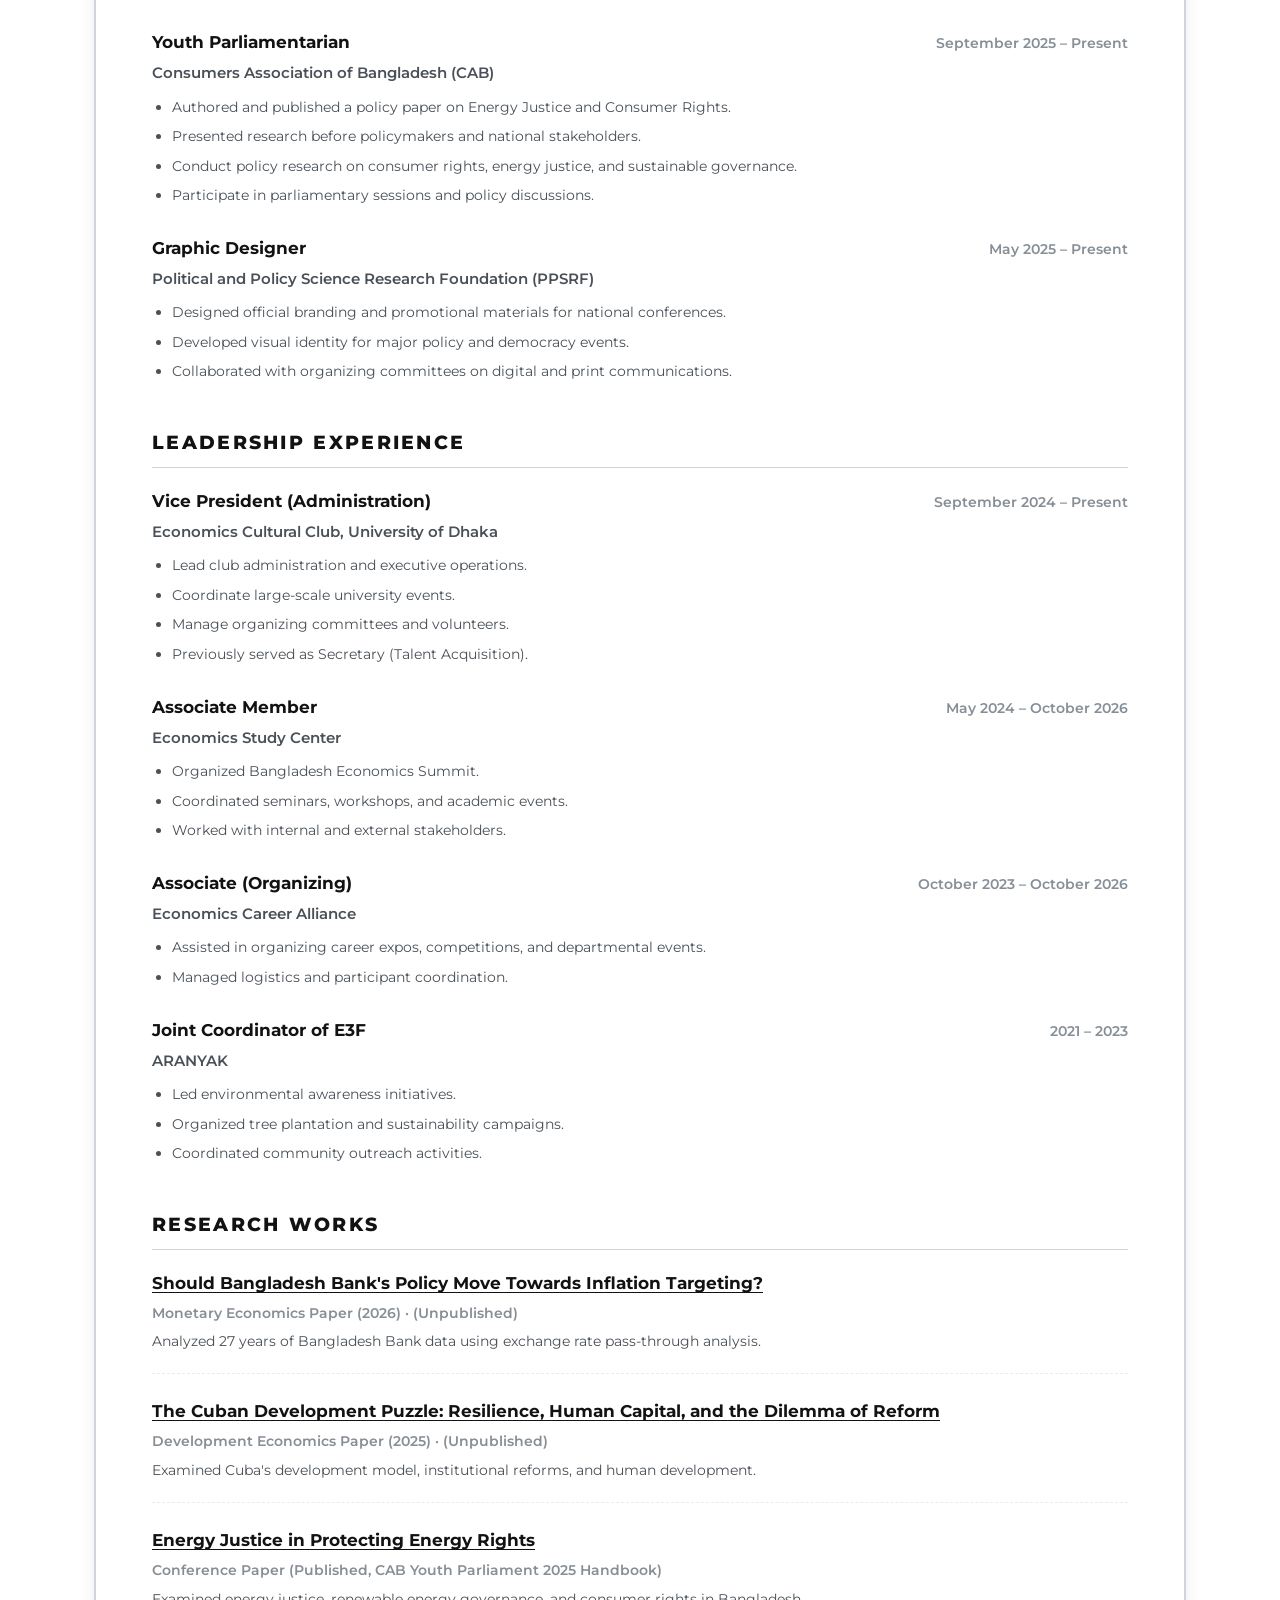
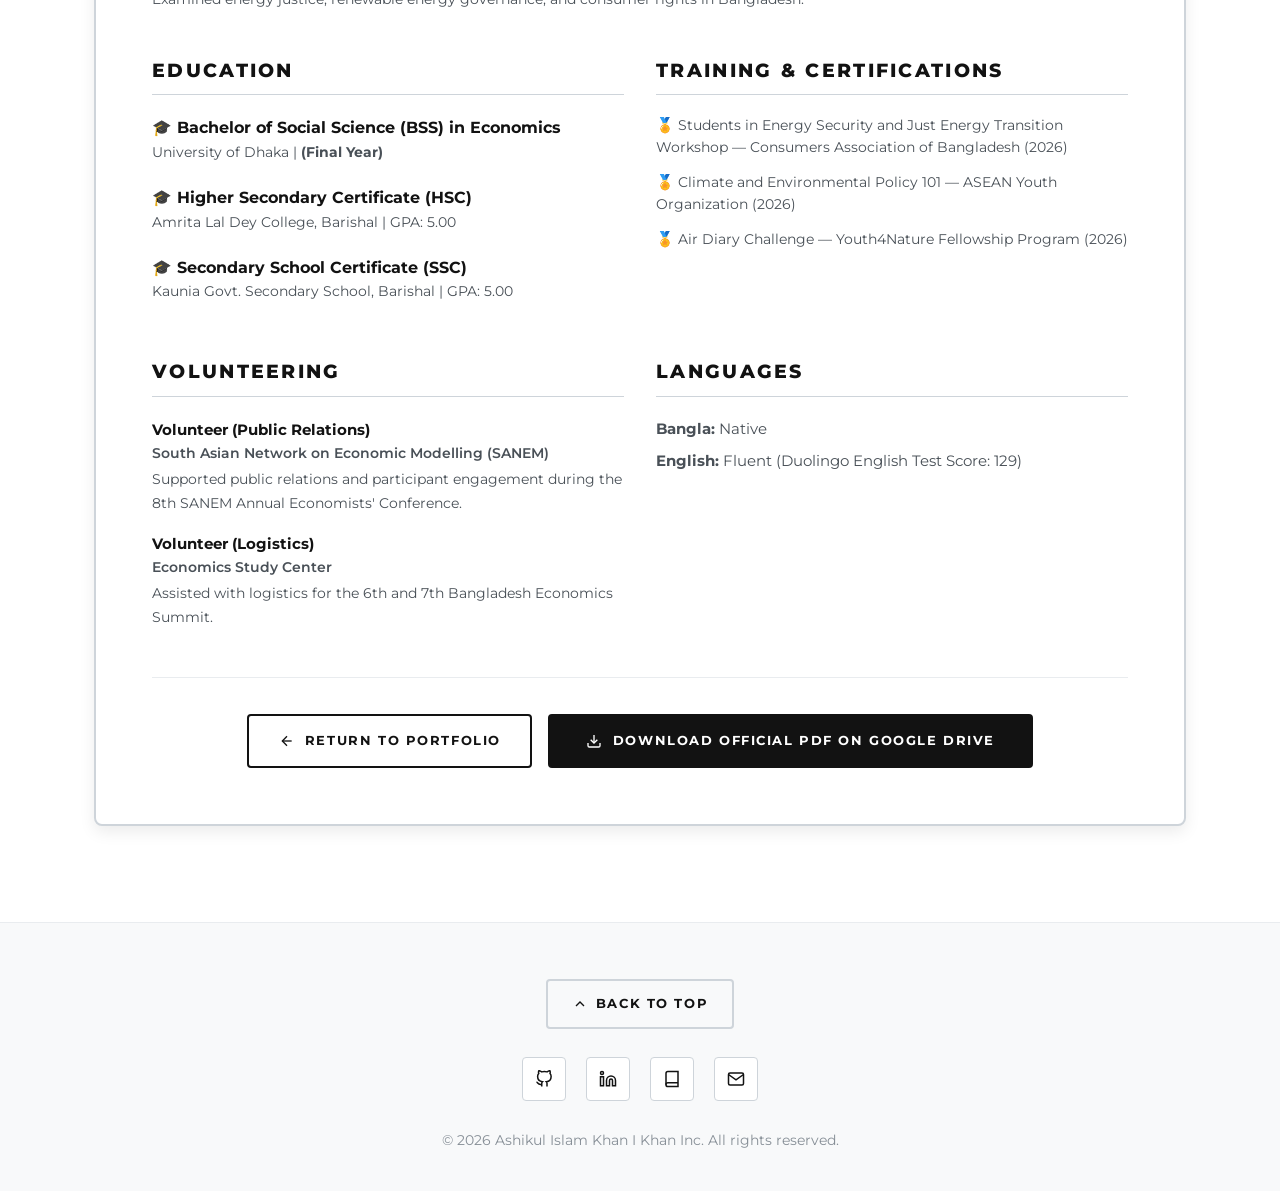
==== commit 81b5e95f: "chore: update footer copyright text to Khan Inc. All rights reserved." ====
--- a/cv.html
+++ b/cv.html
@@ -307,7 +307,7 @@
 
           <div class="cv-research-item">
             <div class="cv-research-title">
-              <a href="https://www.researchgate.net/profile/Ashikul-Islam-Khan" target="_blank" rel="noopener">
+              <a href="https://www.researchgate.net/publication/415124221_Energy_Justice_in_Protecting_Energy_Rights" target="_blank" rel="noopener">
                 Energy Justice in Protecting Energy Rights
               </a>
             </div>
@@ -415,7 +415,7 @@
       </div>
 
       <p class="footer-copy">
-        © 2026 Ashikul Islam Khan · Department of Economics, University of Dhaka.
+        © 2026 Ashikul Islam Khan I Khan Inc. All rights reserved.
       </p>
     </div>
   </footer>
